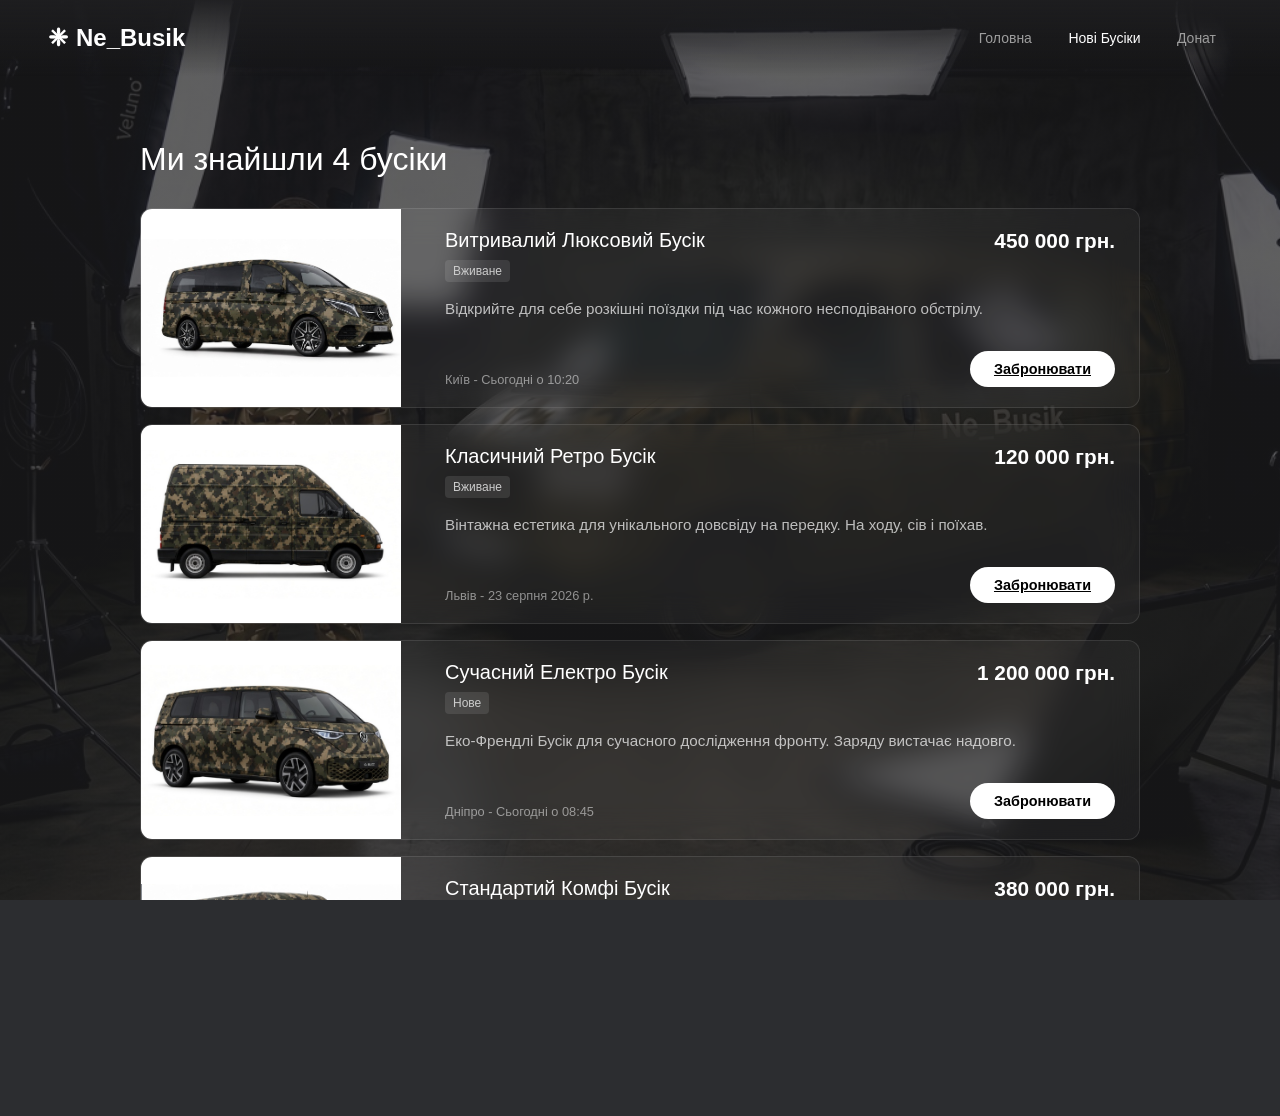
==== catalog.html @ 81d8aff2 "worst commit ever tbh" ====
<!doctype html>
<html lang="uk">
  <head>
    <meta charset="UTF-8" />
    <meta name="viewport" content="width=device-width, initial-scale=1.0" />
    <title>Ne_Busik - Каталог</title>
    <link rel="stylesheet" href="style.css" />
  </head>
  <body class="catalog-page">
    <header class="navbar">
      <div class="logo"><span class="logo-icon">❈</span> Ne_Busik</div>
      <nav class="nav-links">
        <a href="index.html">Головна</a>
        <a href="catalog.html" class="active">Нові Бусіки</a>
        <a href="thanks.html">Донат</a>
      </nav>
    </header>
    <!-- Головний контент каталогу (Стиль OLX) -->
    <main class="catalog-list-wrapper">
      <h1 class="catalog-title">Ми знайшли 4 бусіки</h1>

      <div class="catalog-list">
        <!-- Оголошення 1 -->
        <div class="list-card glass-card">
          <div class="list-img-wrapper">
            <img
              src="images/lux_busic.png"
              alt="Витривалий Люксовий Бусік"
              class="list-card-img"
            />
          </div>
          <div class="list-card-content">
            <div class="list-card-header">
              <div class="title-group">
                <h3>Витривалий Люксовий Бусік</h3>
                <span class="tag">Вживане</span>
              </div>
              <div class="price">450 000 грн.</div>
            </div>

            <p class="description">
              Відкрийте для себе розкішні поїздки під час кожного несподіваного
              обстрілу.
            </p>

            <div class="list-card-footer">
              <span class="location">Київ - Сьогодні о 10:20</span>
              <div class="actions">
                <a href="thanks.html" class="btn-primary">Забронювати</a>
              </div>
            </div>
          </div>
        </div>

        <!-- Оголошення 2 -->
        <div class="list-card glass-card">
          <div class="list-img-wrapper">
            <img
              src="images/classic_busik.png"
              alt="Класичний Ретро Бусік"
              class="list-card-img"
            />
          </div>
          <div class="list-card-content">
            <div class="list-card-header">
              <div class="title-group">
                <h3>Класичний Ретро Бусік</h3>
                <span class="tag">Вживане</span>
              </div>
              <div class="price">120 000 грн.</div>
            </div>

            <p class="description">
              Вінтажна естетика для унікального довсвіду на передку. На ходу,
              сів і поїхав.
            </p>

            <div class="list-card-footer">
              <span class="location">Львів - 23 серпня 2026 р.</span>
              <div class="actions">
                <a href="thanks.html" class="btn-primary">Забронювати</a>
              </div>
            </div>
          </div>
        </div>

        <!-- Оголошення 3 -->
        <div class="list-card glass-card">
          <div class="list-img-wrapper">
            <img
              src="images/electro_busik.png"
              alt="Сучасний Електричний Бусік"
              class="list-card-img"
            />
          </div>
          <div class="list-card-content">
            <div class="list-card-header">
              <div class="title-group">
                <h3>Сучасний Електро Бусік</h3>
                <span class="tag">Нове</span>
              </div>
              <div class="price">1 200 000 грн.</div>
            </div>

            <p class="description">
              Еко-Френдлі Бусік для сучасного дослідження фронту. Заряду
              вистачає надовго.
            </p>

            <div class="list-card-footer">
              <span class="location">Дніпро - Сьогодні о 08:45</span>
              <div class="actions">
                <button class="btn-primary">Забронювати</button>
              </div>
            </div>
          </div>
        </div>

        <!-- Оголошення 4 -->
        <div class="list-card glass-card">
          <div class="list-img-wrapper">
            <img
              src="images/sprinter_busik.png"
              alt="Стандартий Комфі Бусік"
              class="list-card-img"
            />
          </div>
          <div class="list-card-content">
            <div class="list-card-header">
              <div class="title-group">
                <h3>Стандартий Комфі Бусік</h3>
                <span class="tag">Вживане</span>
              </div>
              <div class="price">380 000 грн.</div>
            </div>

            <p class="description">
              Швидкість та комфорт для мобілізації цивільних. Є додаткові місця.
            </p>

            <div class="list-card-footer">
              <span class="location">Одеса - Вчора о 19:15</span>
              <div class="actions">
                <a href="thanks.html" class="btn-primary">Забронювати</a>
              </div>
            </div>
          </div>
        </div>
      </div>
    </main>
  </body>
</html>
---- style.css ----
:root {
  --bg-color: #2c2d30;
  --text-light: #ffffff;
  --text-muted: #9e9e9e;
  --glass-bg: rgba(255, 255, 255, 0.08);
  --glass-border: rgba(255, 255, 255, 0.15);
}

body,
html {
  margin: 0;
  padding: 0;
  font-family: "Mariupol", "Inter", sans-serif;
  background-color: var(--bg-color);
  color: var(--text-light);
  height: 100vh;
  overflow: hidden;
}

.hero-container {
  display: flex;
  flex-direction: column;
  height: 100vh; /* Займає всю висоту екрану */
  padding: 24px 48px;
  box-sizing: border-box;

  /* Магія затемнення та фону */
  background:
    linear-gradient(
      rgba(30, 30, 32, 0.7),
      /* Верхній темний шар (прозорість 70%) */ rgba(30, 30, 32, 0.7)
        /* Нижній темний шар */
    ),
    url(images/zelya_7.jpg) center center / cover no-repeat;
}

/* --- Навігація --- */
.navbar {
  display: flex;
  justify-content: space-between;
  align-items: center;
  z-index: 10;
}

.logo {
  font-size: 24px;
  font-weight: 600;
  display: flex;
  align-items: center;
  gap: 8px;
}
.nav-links a {
  color: var(--text-muted);
  text-decoration: none;
  margin: 0 16px;
  font-size: 14px;
  transition: color 0.3s ease;
}
.nav-links a.active,
.nav-links a:hover {
  color: var(--text-light);
}

.user-actions {
  display: flex;
  align-items: center;
  gap: 12px;
}

/* Універсальний клас для матового скла (пошук, іконки, картки) */
.glass-element {
  background: var(--glass-bg);
  border: 1px solid var(--glass-border);
  backdrop-filter: blur(12px);
  -webkit-backdrop-filter: blur(12px);
}

.search-bar {
  border-radius: 30px;
  padding: 8px 16px;
  display: flex;
  align-items: center;
}
.search-bar input {
  background: none;
  border: none;
  color: white;
  outline: none;
  margin-left: 8px;
}

.ghost-btn {
  color: white;
  border-radius: 50%;
  width: 44px;
  height: 44px;
  cursor: pointer;
  display: flex;
  justify-content: center;
  align-items: center;
}
.avatar {
  width: 44px;
  height: 44px;
  border-radius: 50%;
  overflow: hidden;
}
.avatar img {
  width: 100%;
  height: 100%;
  object-fit: cover;
}

/* --- Головна секція --- */
.hero-content {
  display: flex;
  flex: 1;
  margin-top: 20px;
  justify-content: flex-end; /* Зсуває контент (текст і картки) вправо */
  align-items: center; /* Центрує контент по вертикалі */
}

.hero-left {
  flex: 1;
  position: relative;
  display: flex;
  align-items: flex-end;
}
.main-chair {
  max-width: 90%;
  z-index: 2;
  margin-bottom: 50px;
}

.hero-right {
  max-width: 650px; /* Або будь-яка інша ширина, яка тобі подобається */
  display: flex;
  flex-direction: column;
  justify-content: center;
}

.main-heading {
  font-size: 4rem; /* Зменшено з 4.5rem */
  font-weight: 500;
  line-height: 1.1;
  margin-bottom: 20px; /* Зменшено з 40px */
}

/* Слайдер Прогрес */
.slider-progress {
  display: flex;
  align-items: center;
  gap: 16px;
  margin-bottom: 20px; /* Зменшено з 30px */
  font-weight: 600;
}
.progress-bar {
  width: 200px;
  height: 2px;
  background: rgba(255, 255, 255, 0.2);
}
.progress-fill {
  width: 25%;
  height: 100%;
  background: white;
}

/* Картки */
.carousel {
  display: flex;
  gap: 20px;
  margin-bottom: 20px; /* Зменшено відступ до кнопок */
}

.glass-card {
  background: rgba(255, 255, 255, 0.04);
  backdrop-filter: blur(16px);
  -webkit-backdrop-filter: blur(16px);
  border: 1px solid rgba(255, 255, 255, 0.1);
  border-radius: 24px;
  padding: 0;
  overflow: hidden;
  display: flex;
  gap: 20px; /* Зменшили простір між фото і текстом */
  width: 440px; /* Зробили картку трохи компактнішою */
  height: 200px; /* Зменшили висоту картки з 240px */
  box-sizing: border-box;
  align-items: stretch;
  transition:
    opacity 0.4s ease,
    transform 0.4s ease;
}

.glass-card.partial {
  width: 140px;
  opacity: 0.5;
  transition: opacity 0.4s ease;
  padding: 0;
}

/* Зображення */
.card-img {
  width: 180px; /* Зробили трохи ширшим, щоб авто мало кращий вигляд */
  height: 100%;
  object-fit: contain; /* Автомобіль поміститься повністю, без обрізки бамперів */
  background-color: #ffffff; /* Зливається із вшитим фоном JPG-файлу */
  border-radius: 0;
  flex-shrink: 0;
  transition: opacity 0.4s ease;
}

/* ДОДАНО: Для частково видимої картки фото має займати всю її ширину */
.glass-card.partial .card-img {
  width: 100%;
}

/* Текстовий блок */
.card-info {
  display: flex;
  flex-direction: column;
  justify-content: center;
  padding: 16px 16px 16px 0; /* Зменшили відступи, щоб текст мав більше місця */
  gap: 10px; /* Зменшили відстань між заголовком, текстом та кнопкою */
}

.card-info h3,
.card-info p {
  margin: 0;
}

/* Кнопка в картці */
.btn-primary {
  background: #ffffff;
  color: #000000;
  border: none;
  padding: 10px 24px;
  border-radius: 30px;
  font-weight: 600;
  font-size: 0.9rem;
  cursor: pointer;
  align-self: flex-start;
  transition: background 0.2s ease;
}

.btn-primary:hover {
  background: #e0e0e0;
}
.slider-controls {
  display: flex;
  gap: 12px;
}
.arrow {
  width: 48px;
  height: 48px;
  padding: 0;
}

/* --- СТИЛІ ДЛЯ СТОРІНКИ КАТАЛОГУ --- */

/* --- СТИЛІ КАТАЛОГУ (OLX STYLE) --- */
body.catalog-page {
  overflow-y: auto;
  background:
    linear-gradient(rgba(30, 30, 32, 0.7), rgba(30, 30, 32, 0.7)),
    url(images/zelya_7.jpg) center top / cover fixed no-repeat;
}

.catalog-page .navbar {
  position: fixed;
  top: 0;
  left: 0;
  right: 0;
  padding: 24px 48px;
  background: linear-gradient(to bottom, rgba(30, 30, 32, 0.95), transparent);
}

.catalog-list-wrapper {
  padding: 120px 48px 60px;
  max-width: 1000px; /* Ширина як у блоку оголошень */
  margin: 0 auto;
}

.catalog-title {
  font-size: 2rem;
  font-weight: 500;
  margin-bottom: 30px;
}

.catalog-list {
  display: flex;
  flex-direction: column;
  gap: 16px; /* Невелика відстань між оголошеннями */
}

/* Сама картка оголошення */
.list-card {
  background: rgba(255, 255, 255, 0.04);
  backdrop-filter: blur(16px);
  -webkit-backdrop-filter: blur(16px);
  border: 1px solid rgba(255, 255, 255, 0.1);
  border-radius: 12px; /* На OLX кути не дуже круглі */
  overflow: hidden;
  display: flex;
  flex-direction: row; /* ФОТО ЗЛІВА, ТЕКСТ СПРАВА */
  width: 100%;
  min-height: 200px;
  padding: 0;
  box-sizing: border-box;
  transition: background 0.2s ease;
}

.list-card:hover {
  background: rgba(255, 255, 255, 0.08); /* Легка підсвітка при наведенні */
}

/* Блок з фотографією */
.list-img-wrapper {
  width: 260px; /* Фіксована ширина для фото */
  flex-shrink: 0;
  background-color: #ffffff;
  display: flex;
  justify-content: center;
  align-items: center;
}

.list-card-img {
  width: 100%;
  height: 100%;
  object-fit: contain;
}

/* Блок з контентом */
.list-card-content {
  display: flex;
  flex-direction: column;
  justify-content: space-between; /* Розпихає хедер вгору, футер вниз */
  padding: 20px 24px;
  flex-grow: 1; /* Займає всю ширину, що залишилася */
}

.list-card-header {
  display: flex;
  justify-content: space-between;
  align-items: flex-start;
}

.title-group h3 {
  margin: 0 0 8px 0;
  font-size: 1.25rem;
  font-weight: 500;
}

.tag {
  display: inline-block;
  background: rgba(255, 255, 255, 0.1);
  padding: 4px 8px;
  border-radius: 4px;
  font-size: 0.75rem;
  color: #ccc;
}

.price {
  font-size: 1.3rem;
  font-weight: 600;
  white-space: nowrap;
  margin-left: 16px;
}

.description {
  margin: 16px 0;
  font-size: 0.95rem;
  color: rgba(255, 255, 255, 0.7);
  line-height: 1.4;
  flex-grow: 1; /* Якщо тексту мало, він відштовхне футер вниз */
}

/* Підвал картки (Локація і кнопки) */
.list-card-footer {
  display: flex;
  justify-content: space-between;
  align-items: flex-end;
}

.location {
  font-size: 0.8rem;
  color: rgba(255, 255, 255, 0.5);
}

.list-card-footer .actions {
  display: flex;
  gap: 12px;
  align-items: center;
}

/* Корекція кнопки сердечка для каталогу */
.list-card-footer .ghost-btn {
  width: 40px;
  height: 40px;
  background: transparent;
  border: 1px solid rgba(255, 255, 255, 0.3);
}

.list-card-footer .ghost-btn:hover {
  background: rgba(255, 255, 255, 0.1);
}

/* --- СТОРІНКА ПОДЯКИ ТА ДОНАТУ --- */
body.thanks-page {
  background:
    linear-gradient(rgba(30, 30, 32, 0.8), rgba(30, 30, 32, 0.85)),
    url(images/zelya_7.jpg) center center / cover fixed no-repeat;
  display: flex;
  flex-direction: column;
  height: 100vh;
  overflow: hidden; /* Забороняємо скрол, сторінка має бути як візитка */
}

/* Відступи хедера на сторінці подяки */
.thanks-page .navbar {
  padding: 24px 48px;
  width: 100%;
  box-sizing: border-box;
}

/* Піксельний грід (сітка) поверх фону */
.pixel-grid-overlay {
  position: fixed;
  top: 0;
  left: 0;
  width: 100%;
  height: 100%;
  background-image:
    linear-gradient(rgba(255, 255, 255, 0.04) 1px, transparent 1px),
    linear-gradient(90deg, rgba(255, 255, 255, 0.04) 1px, transparent 1px);
  background-size: 30px 30px; /* Розмір клітинок сітки */
  z-index: 1;
  pointer-events: none; /* Щоб сітка не блокувала кліки мишкою */
}

/* Контейнер для центрування картки */
.thanks-wrapper {
  flex: 1;
  display: flex;
  justify-content: center;
  align-items: center;
  position: relative;
  z-index: 2; /* Контент знаходиться над сіткою */
  padding: 24px;
}

/* Специфічні налаштування для картки подяки */
.thanks-card {
  flex-direction: column;
  align-items: center;
  text-align: center;
  width: 100%;
  max-width: 600px;
  height: auto; /* Дозволяємо картці розтягуватись під текст */
  padding: 48px;
  gap: 20px;
}

.thanks-title {
  font-size: 2.2rem;
  font-weight: 600;
  margin: 0 0 8px 0;
  line-height: 1.2;
}

.thanks-text {
  font-size: 1.05rem;
  color: rgba(255, 255, 255, 0.8);
  line-height: 1.6;
  margin: 0;
}

.donate-actions {
  margin-top: 24px;
  width: 100%;
}

/* Модифікація основної кнопки під лінку */
.donate-btn {
  display: block; /* Робимо посилання блоком на всю ширину */
  text-align: center;
  text-decoration: none; /* Прибираємо підкреслення тексту */
  width: 100%;
  padding: 16px 0;
  font-size: 1.1rem;
  box-sizing: border-box;
  transition:
    transform 0.3s ease,
    box-shadow 0.3s ease,
    background 0.2s ease;
}

.donate-btn:hover {
  transform: translateY(-4px); /* Кнопка трохи "підстрибує" */
  box-shadow: 0 10px 25px rgba(255, 255, 255, 0.2);
}

/* ========================================= */
/* --- МОБІЛЬНА АДАПТАЦІЯ (Екрани < 768px) --- */
/* ========================================= */
@media (max-width: 768px) {
  /* ДОДАНО: Вмикаємо можливість скролу для мобілок, якщо контент не влазить */
  body,
  html {
    height: auto;
    min-height: 100vh;
    overflow-y: auto;
  }

  .hero-container {
    height: auto;
    min-height: 100vh;
    padding: 16px;
  }

  .navbar {
    flex-direction: column;
    gap: 16px;
    padding: 16px 0;
  }
  .catalog-page .navbar,
  .thanks-page .navbar {
    padding: 16px;
  }
  .nav-links a {
    margin: 0 10px;
    font-size: 13px;
  }

  .hero-content {
    justify-content: center;
  }
  .hero-right {
    align-items: center;
    text-align: center;
    width: 100%;
  }
  .main-heading {
    font-size: 2.5rem; /* Ще трохи зменшили заголовок, щоб зекономити місце */
    margin-bottom: 24px;
    margin-top: 16px;
  }
  .carousel {
    justify-content: center;
    width: 100%;
  }

  /* --- ОНОВЛЕНА КАРТКА --- */
  .glass-card {
    flex-direction: column;
    width: 100%;
    max-width: 340px;
    height: auto;
    padding: 0; /* Обнуляємо, щоб фотографія була чітко від краю до краю */
  }
  .card-img {
    width: 100%;
    height: 180px; /* Зробили фото трохи нижчим */
  }
  .card-info {
    padding: 20px; /* Додали рівномірні відступи з усіх боків для тексту і кнопки */
    align-items: center;
    gap: 16px;
  }
  .btn-primary {
    align-self: center;
    width: 100%; /* Розтягнули кнопку для зручного натискання пальцем */
    text-align: center;
  }
  .glass-card.partial {
    display: none;
  }

  /* ... далі залишай стилі для каталогу та подяки без змін ... */
}
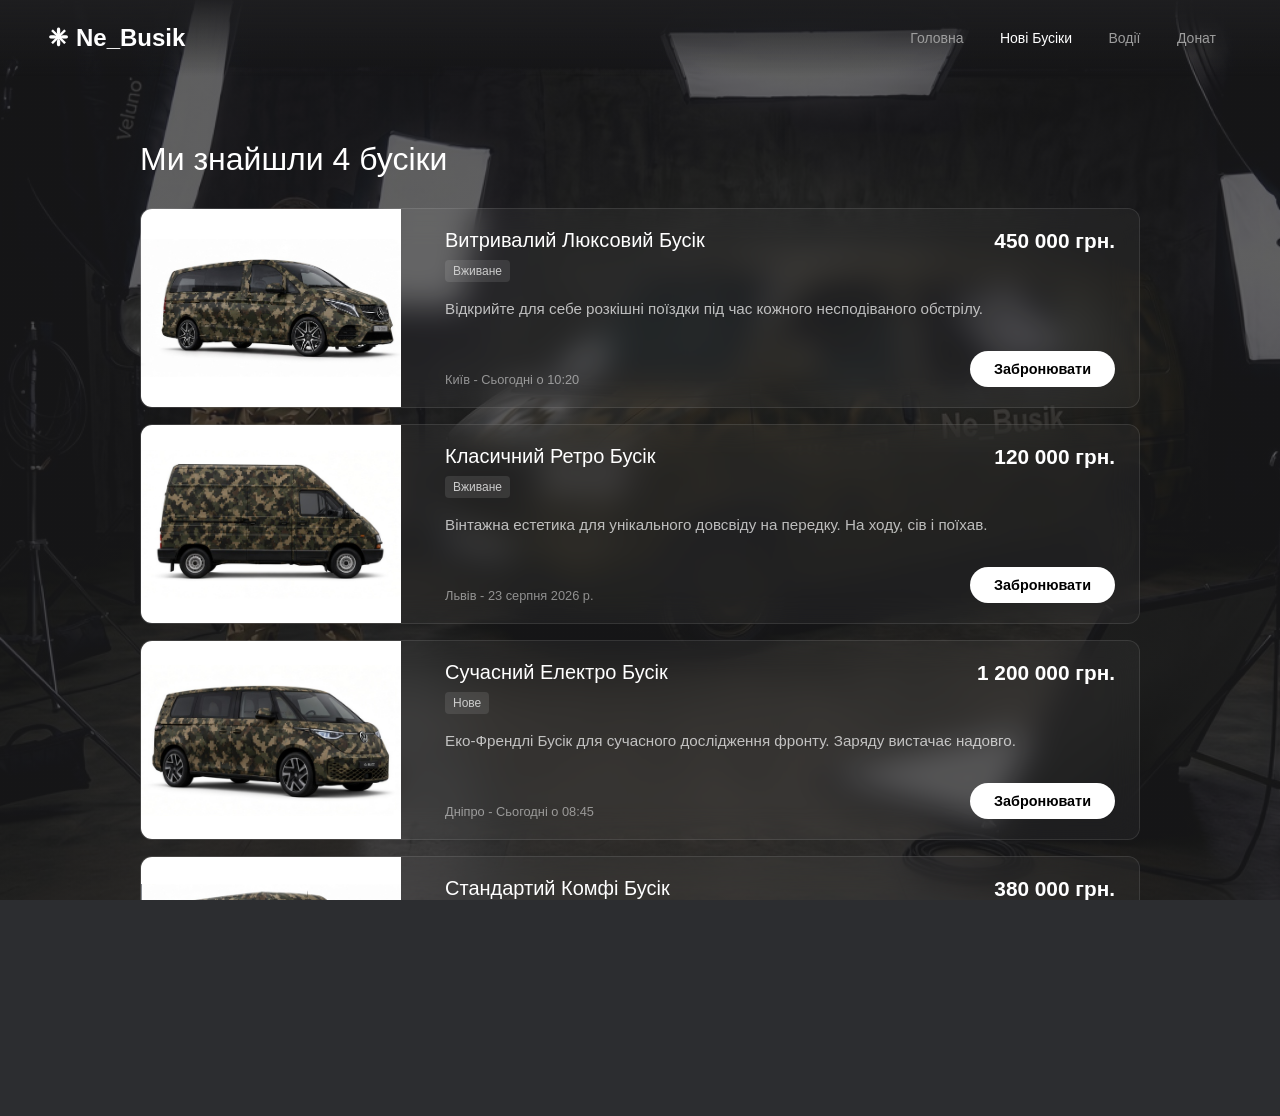
==== commit 5d536243: "add drivers page, finalize project" ====
--- a/catalog.html
+++ b/catalog.html
@@ -12,6 +12,7 @@
       <nav class="nav-links">
         <a href="index.html">Головна</a>
         <a href="catalog.html" class="active">Нові Бусіки</a>
+        <a href="drivers.html">Водії</a>
         <a href="thanks.html">Донат</a>
       </nav>
     </header>
@@ -110,7 +111,7 @@
             <div class="list-card-footer">
               <span class="location">Дніпро - Сьогодні о 08:45</span>
               <div class="actions">
-                <button class="btn-primary">Забронювати</button>
+                <a href="thanks.html" class="btn-primary">Забронювати</a>
               </div>
             </div>
           </div>
--- a/style.css
+++ b/style.css
@@ -228,6 +228,7 @@
   margin: 0;
 }
 
+/* Кнопка в картці */
 /* Кнопка в картці */
 .btn-primary {
   background: #ffffff;
@@ -240,6 +241,11 @@
   cursor: pointer;
   align-self: flex-start;
   transition: background 0.2s ease;
+
+  /* ДОДАНО: Щоб тег <a> поводився як кнопка і не вилазив за краї */
+  display: block;
+  box-sizing: border-box;
+  text-decoration: none;
 }
 
 .btn-primary:hover {
@@ -497,6 +503,79 @@
 .donate-btn:hover {
   transform: translateY(-4px); /* Кнопка трохи "підстрибує" */
   box-shadow: 0 10px 25px rgba(255, 255, 255, 0.2);
+}
+
+/* --- СТОРІНКА ВОДІЇВ --- */
+.drivers-grid {
+  display: grid;
+  grid-template-columns: repeat(
+    auto-fit,
+    minmax(280px, 1fr)
+  ); /* Автоматична сітка */
+  gap: 24px;
+  width: 100%;
+}
+/* Оновлений клас картки водія (додано .drivers-grid для вищого пріоритету) */
+.drivers-grid .driver-card {
+  flex-direction: column;
+  align-items: center;
+  text-align: center;
+  padding: 32px 24px 16px; /* Зменшили нижній відступ картки до 16px */
+  height: 100%; /* Гарантує, що всі картки в сітці тягнуться однаково */
+  width: 100%;
+  box-sizing: border-box;
+}
+
+.driver-card .btn-primary {
+  width: 100%;
+  text-align: center;
+  text-decoration: none;
+  margin-top: auto; /* Штовхає кнопку в самий низ */
+  margin-bottom: 16px; /* ДОДАНО: Перенесли решту відступу сюди, щоб кнопка точно не обрізалась */
+}
+.driver-avatar {
+  width: 140px;
+  height: 140px;
+  border-radius: 50%; /* Робить фото круглим */
+  object-fit: cover;
+  margin-bottom: 16px;
+  border: 3px solid rgba(255, 255, 255, 0.1);
+}
+
+.driver-card h3 {
+  margin: 0 0 8px 0;
+  font-size: 1.4rem;
+}
+
+.driver-card .description {
+  font-size: 0.9rem;
+  margin-bottom: 20px;
+  min-height: 40px; /* Вирівнює картки, якщо опис різної довжини */
+}
+
+/* Характеристики водія */
+.driver-stats {
+  width: 100%;
+  margin-bottom: 24px;
+  display: flex;
+  flex-direction: column;
+  gap: 8px;
+}
+
+.stat-line {
+  display: flex;
+  justify-content: space-between;
+  font-size: 0.85rem;
+  color: rgba(255, 255, 255, 0.8);
+  border-bottom: 1px dashed rgba(255, 255, 255, 0.1);
+  padding-bottom: 4px;
+}
+
+.driver-card .btn-primary {
+  width: 100%;
+  text-align: center;
+  text-decoration: none; /* Прибираємо підкреслення тексту посилання */
+  margin-top: auto; /* Магія Flexbox: автоматично відштовхує кнопку в самий низ картки */
 }
 
 /* ========================================= */
